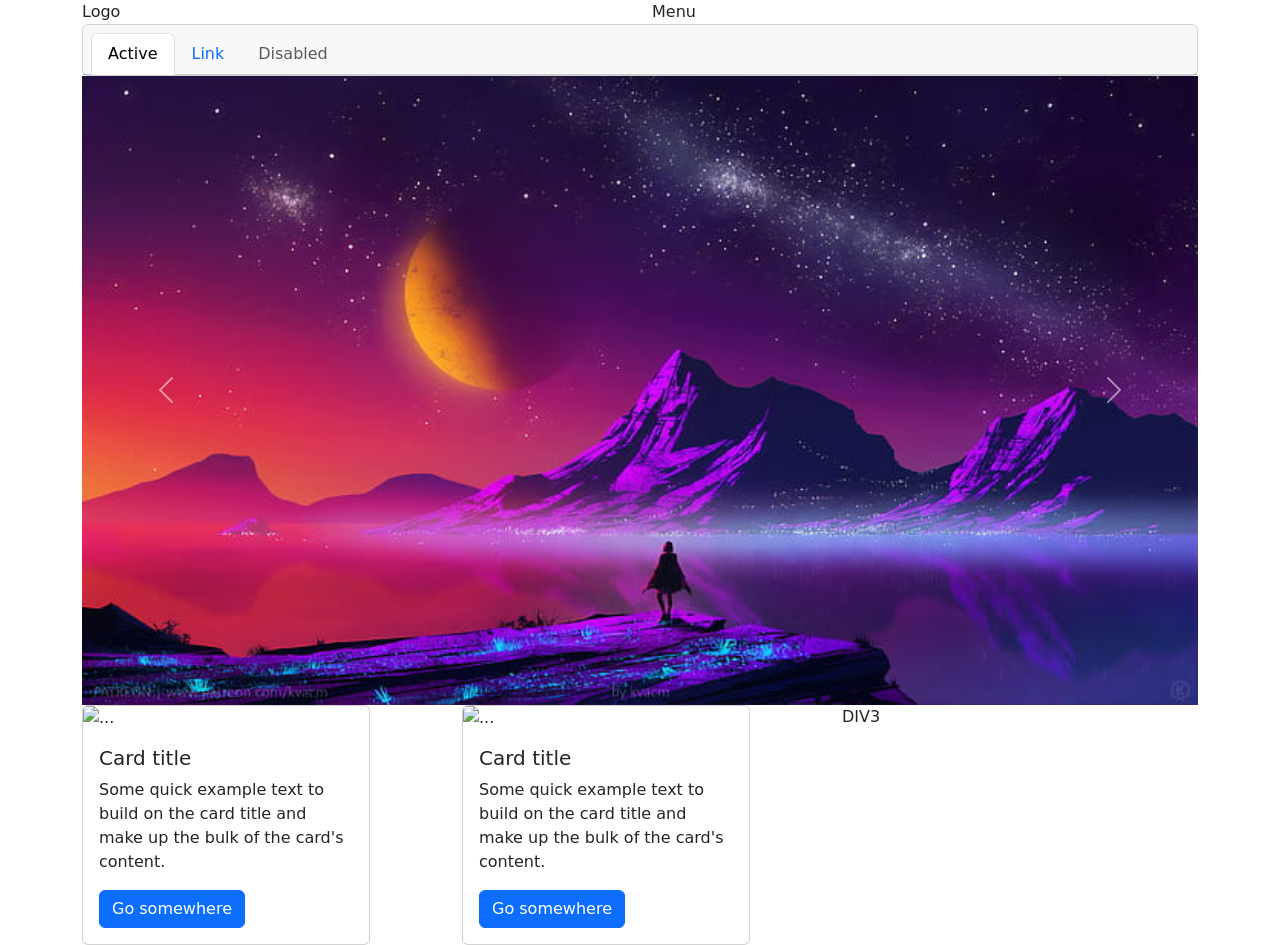
==== LAB-2/index.html @ 2d1a0960 "Add files via upload" ====
<!DOCTYPE html>
<html lang="en">
<head>
    <meta charset="UTF-8">
    <meta http-equiv="X-UA-Compatible" content="IE=edge">
    <meta name="viewport" content="width=device-width, initial-scale=1.0">
    <title>Document</title>

    <!-- CSS only -->
<link href="https://cdn.jsdelivr.net/npm/bootstrap@5.2.2/dist/css/bootstrap.min.css" rel="stylesheet" integrity="sha384-Zenh87qX5JnK2Jl0vWa8Ck2rdkQ2Bzep5IDxbcnCeuOxjzrPF/et3URy9Bv1WTRi" crossorigin="anonymous">  
<!-- JavaScript Bundle with Popper -->
<script src="https://cdn.jsdelivr.net/npm/bootstrap@5.2.2/dist/js/bootstrap.bundle.min.js" integrity="sha384-OERcA2EqjJCMA+/3y+gxIOqMEjwtxJY7qPCqsdltbNJuaOe923+mo//f6V8Qbsw3" crossorigin="anonymous"></script>

</head>
<body>


    <div class="container">
        <div class="row">
            <div class="col-6">Logo</div>
            <div class="col-6">Menu</div>
        </div>
        <div class="row">
            <div class="col-12"><div class="card text-center">
                <div class="card-header">
                  <ul class="nav nav-tabs card-header-tabs">
                    <li class="nav-item">
                      <a class="nav-link active" aria-current="true" href="#">Active</a>
                    </li>
                    <li class="nav-item">
                      <a class="nav-link" href="#">Link</a>
                    </li>
                    <li class="nav-item">
                      <a class="nav-link disabled">Disabled</a>
                    </li>
                  </ul>
                </div>
              </div>
            </div>
        </div>
        <div class="row">
            <div class="col-12"><div id="carouselExampleControls" class="carousel slide" data-bs-ride="carousel">
                <div class="carousel-inner">
                  <div class="carousel-item active">
                    <img src="./images/002.jpg" class="d-block w-100" alt="...">
                  </div>
                  <div class="carousel-item">
                    <img src="./images/003.jpg" class="d-block w-100" alt="...">
                  </div>
                  <div class="carousel-item">
                    <img src="./images/001.jpg" class="d-block w-100" alt="...">
                  </div>
                </div>
                <button class="carousel-control-prev" type="button" data-bs-target="#carouselExampleControls" data-bs-slide="prev">
                  <span class="carousel-control-prev-icon" aria-hidden="true"></span>
                  <span class="visually-hidden">Previous</span>
                </button>
                <button class="carousel-control-next" type="button" data-bs-target="#carouselExampleControls" data-bs-slide="next">
                  <span class="carousel-control-next-icon" aria-hidden="true"></span>
                  <span class="visually-hidden">Next</span>
                </button>
              </div></div>
        </div>
        <div class="row">
            <div class="col-4"><div class="card" style="width: 18rem;">
                <img src="..." class="card-img-top" alt="...">
                <div class="card-body">
                  <h5 class="card-title">Card title</h5>
                  <p class="card-text">Some quick example text to build on the card title and make up the bulk of the card's content.</p>
                  <a href="#" class="btn btn-primary">Go somewhere</a>
                </div>
              </div></div>
            <div class="col-4"><div class="card" style="width: 18rem;">
                <img src="..." class="card-img-top" alt="...">
                <div class="card-body">
                  <h5 class="card-title">Card title</h5>
                  <p class="card-text">Some quick example text to build on the card title and make up the bulk of the card's content.</p>
                  <a href="#" class="btn btn-primary">Go somewhere</a>
                </div>
              </div></div>
            <div class="col-4">DIV3</div>
        </div>
    </div>
</body>
</html>
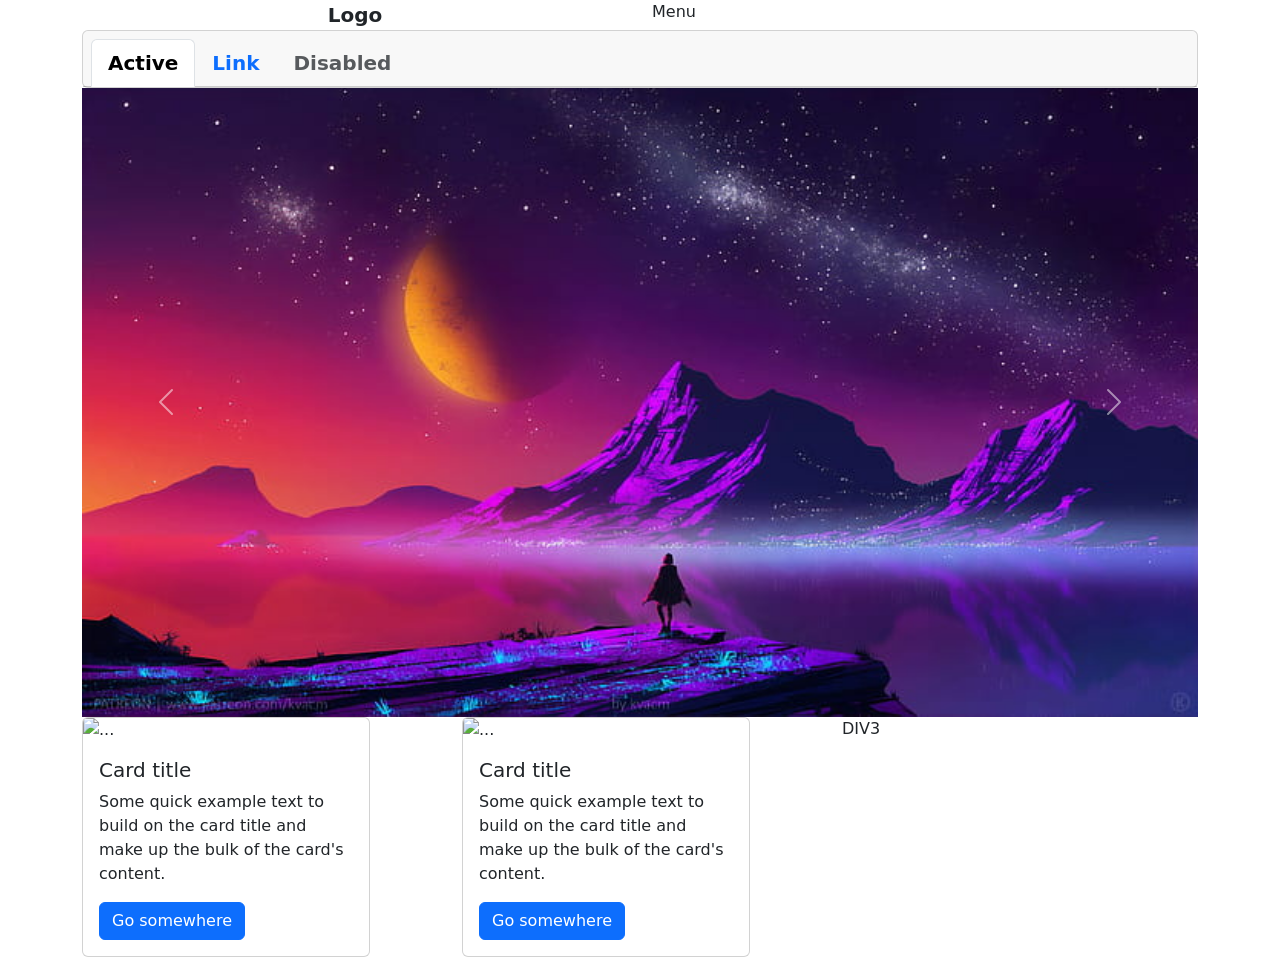
==== commit 533b25e6: "LAB-3" ====
--- a/LAB-2/index.html
+++ b/LAB-2/index.html
@@ -8,6 +8,9 @@
 
     <!-- CSS only -->
 <link href="https://cdn.jsdelivr.net/npm/bootstrap@5.2.2/dist/css/bootstrap.min.css" rel="stylesheet" integrity="sha384-Zenh87qX5JnK2Jl0vWa8Ck2rdkQ2Bzep5IDxbcnCeuOxjzrPF/et3URy9Bv1WTRi" crossorigin="anonymous">  
+
+<link rel="stylesheet" href="custom.css">
+
 <!-- JavaScript Bundle with Popper -->
 <script src="https://cdn.jsdelivr.net/npm/bootstrap@5.2.2/dist/js/bootstrap.bundle.min.js" integrity="sha384-OERcA2EqjJCMA+/3y+gxIOqMEjwtxJY7qPCqsdltbNJuaOe923+mo//f6V8Qbsw3" crossorigin="anonymous"></script>
 
@@ -17,7 +20,7 @@
 
     <div class="container">
         <div class="row">
-            <div class="col-6">Logo</div>
+            <div class="col-6 text-center">Logo</div>
             <div class="col-6">Menu</div>
         </div>
         <div class="row">
--- a/LAB-2/custom.css
+++ b/LAB-2/custom.css
@@ -0,0 +1,4 @@
+.text-center{
+    font-weight: bold;
+    font-size: 1.25rem;
+}
